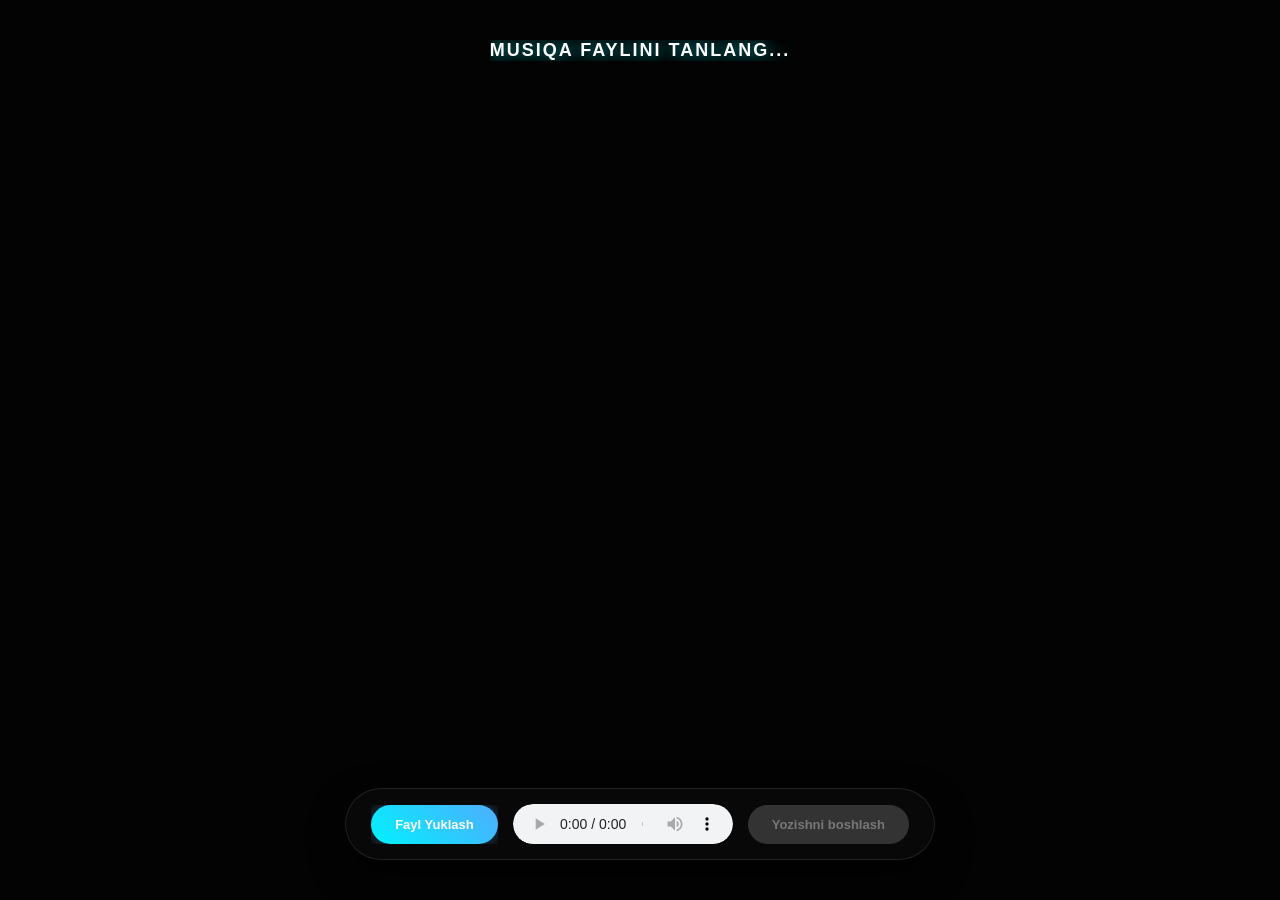
==== home.html @ 54383227 "Add files via upload" ====
<!DOCTYPE html>
<html lang="uz">
<head>
    <meta charset="UTF-8">
    <meta name="viewport" content="width=device-width, initial-scale=1.0">
    <title>Avee Player Pro - Recorder Edition</title>
    <link rel="stylesheet" href="home.css">
</head>
<body>

    <div id="track-name">Musiqa faylini tanlang...</div>

    <canvas id="canvas"></canvas>

    <div class="controls-container">
        <div class="file-input-wrapper">
            <button class="btn">Fayl Yuklash</button>
            <input type="file" id="file-input" accept="audio/*">
        </div>
        
        <audio id="audio" controls></audio>

        <button id="record-btn" class="btn rec-btn" disabled>Yozishni boshlash</button>
    </div>

    <script src="home.js"></script>
</body>
</html>
---- home.css ----
* {
    box-sizing: border-box;
    margin: 0;
    padding: 0;
}

body {
    background-color: #030303;
    font-family: 'Segoe UI', Arial, sans-serif;
    overflow: hidden;
    height: 100vh;
    display: flex;
    flex-direction: column;
    justify-content: space-between;
    align-items: center;
    color: #fff;
}

#canvas {
    position: absolute;
    top: 0;
    left: 0;
    width: 100%;
    height: 100%;
    z-index: 1;
}

.controls-container {
    position: relative;
    z-index: 2;
    background: rgba(10, 10, 10, 0.85);
    backdrop-filter: blur(15px);
    border: 1px solid rgba(255, 255, 255, 0.1);
    padding: 15px 25px;
    border-radius: 50px;
    margin-bottom: 40px;
    display: flex;
    align-items: center;
    gap: 15px;
    box-shadow: 0 15px 35px rgba(0,0,0,0.7);
    max-width: 95%;
    flex-wrap: wrap;
    justify-content: center;
}

.btn {
    background: linear-gradient(45deg, #00f2fe, #4facfe);
    border: none;
    color: white;
    padding: 12px 24px;
    border-radius: 25px;
    font-size: 13px;
    font-weight: bold;
    cursor: pointer;
    transition: all 0.3s ease;
    box-shadow: 0 0 15px rgba(79, 172, 254, 0.4);
    white-space: nowrap;
}

.btn:hover:not(:disabled) {
    transform: translateY(-2px);
    box-shadow: 0 0 25px rgba(79, 172, 254, 0.8);
}

.btn:disabled {
    background: #333;
    box-shadow: none;
    cursor: not-allowed;
    color: #777;
}

.rec-btn {
    background: linear-gradient(45deg, #ff416c, #ff4b2b);
    box-shadow: 0 0 15px rgba(255, 75, 43, 0.4);
}

.rec-btn:hover:not(:disabled) {
    box-shadow: 0 0 25px rgba(255, 75, 43, 0.8);
}

.recording-active {
    animation: pulse-red 1.5s infinite;
}

@keyframes pulse-red {
    0% { transform: scale(1); }
    50% { transform: scale(1.05); box-shadow: 0 0 30px rgba(255, 75, 43, 1); }
    100% { transform: scale(1); }
}

.file-input-wrapper {
    position: relative;
    overflow: hidden;
    display: inline-block;
}

.file-input-wrapper input[type=file] {
    font-size: 100px;
    position: absolute;
    left: 0;
    top: 0;
    opacity: 0;
    cursor: pointer;
}

audio {
    outline: none;
    border-radius: 30px;
    height: 40px;
    width: 220px;
    background: #111;
}

#track-name {
    position: relative;
    z-index: 2;
    margin-top: 40px;
    font-size: 18px;
    font-weight: bold;
    letter-spacing: 2px;
    text-transform: uppercase;
    text-shadow: 0 0 15px rgba(0, 242, 254, 0.8);
    max-width: 80%;
    text-align: center;
    white-space: nowrap;
    overflow: hidden;
    text-overflow: ellipsis;
}
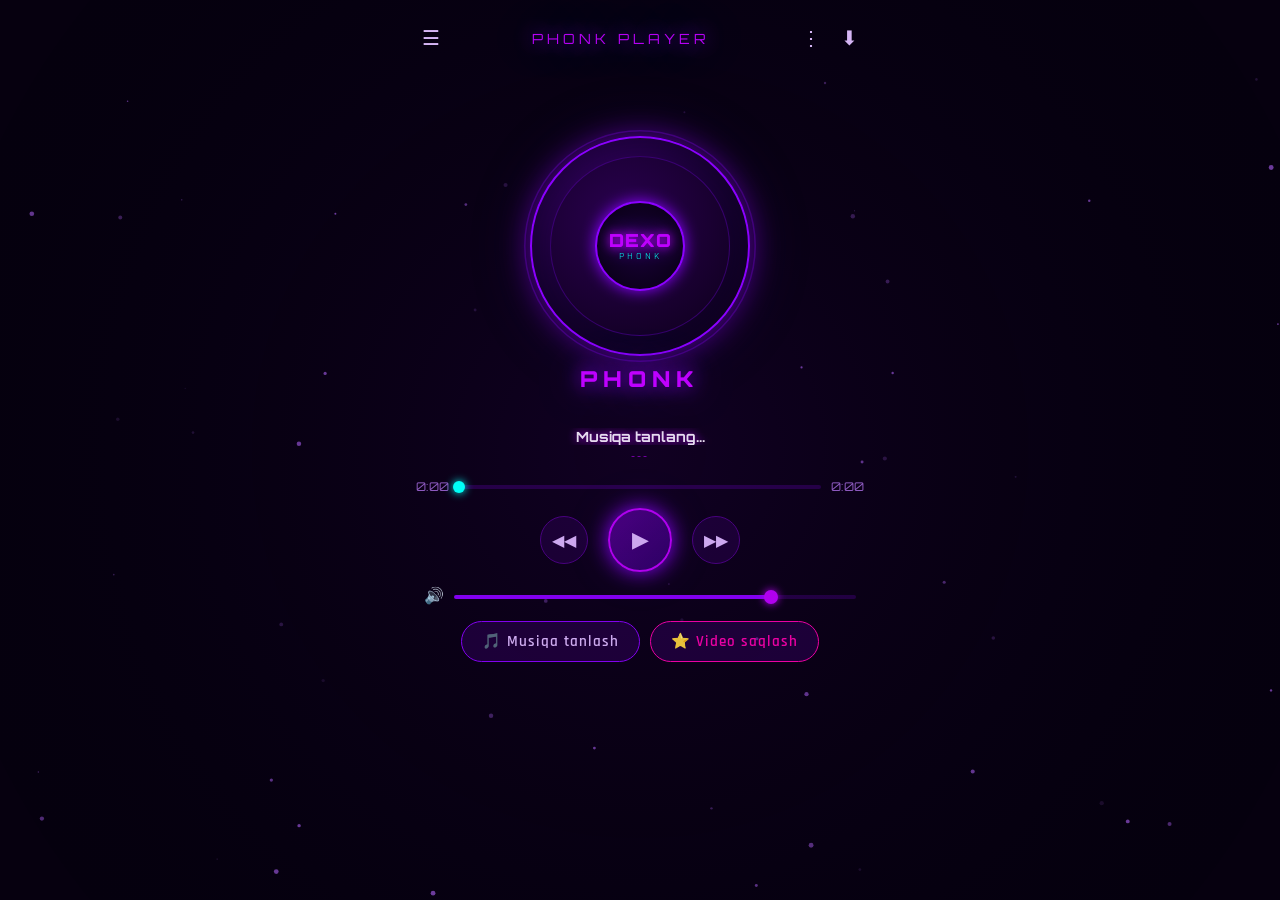
==== commit 654cdaed: "Add files via upload" ====
--- a/home.html
+++ b/home.html
@@ -1,28 +1,100 @@
 <!DOCTYPE html>
 <html lang="uz">
 <head>
-    <meta charset="UTF-8">
-    <meta name="viewport" content="width=device-width, initial-scale=1.0">
-    <title>Avee Player Pro - Recorder Edition</title>
-    <link rel="stylesheet" href="home.css">
+<meta charset="UTF-8">
+<meta name="viewport" content="width=device-width, initial-scale=1.0">
+<title>DEXO PHONK Player</title>
+<link rel="stylesheet" href="home.css">
 </head>
 <body>
+<div class="app">
 
-    <div id="track-name">Musiqa faylini tanlang...</div>
+  <!-- Background particles -->
+  <canvas id="bgCanvas"></canvas>
 
-    <canvas id="canvas"></canvas>
+  <!-- Main UI -->
+  <div class="container">
 
-    <div class="controls-container">
-        <div class="file-input-wrapper">
-            <button class="btn">Fayl Yuklash</button>
-            <input type="file" id="file-input" accept="audio/*">
-        </div>
-        
-        <audio id="audio" controls></audio>
-
-        <button id="record-btn" class="btn rec-btn" disabled>Yozishni boshlash</button>
+    <!-- Header -->
+    <div class="header">
+      <button class="icon-btn" id="menuBtn">&#9776;</button>
+      <span class="app-title">PHONK PLAYER</span>
+      <div class="header-right">
+        <button class="icon-btn" id="gridBtn">&#8942;</button>
+        <button class="icon-btn" id="saveVideoBtn" title="Videoni saqlash">&#11015;</button>
+      </div>
     </div>
 
-    <script src="home.js"></script>
+    <!-- Visualizer circle -->
+    <div class="visualizer-wrap">
+      <canvas id="vizCanvas"></canvas>
+      <div class="disc-ring">
+        <div class="disc" id="disc">
+          <div class="disc-inner">
+            <div class="disc-logo">
+              <span class="logo-text">DEXO</span>
+              <span class="logo-sub">PHONK</span>
+            </div>
+          </div>
+        </div>
+      </div>
+      <div class="phonk-label">PHONK</div>
+    </div>
+
+    <!-- Song info -->
+    <div class="song-info">
+      <div class="song-title" id="songTitle">Musiqa tanlang...</div>
+      <div class="song-artist" id="songArtist">---</div>
+    </div>
+
+    <!-- Progress bar -->
+    <div class="progress-wrap">
+      <span id="currentTime">0:00</span>
+      <div class="progress-bar" id="progressBar">
+        <div class="progress-fill" id="progressFill"></div>
+        <div class="progress-thumb" id="progressThumb"></div>
+      </div>
+      <span id="duration">0:00</span>
+    </div>
+
+    <!-- Controls -->
+    <div class="controls">
+      <button class="ctrl-btn" id="prevBtn">&#9664;&#9664;</button>
+      <button class="ctrl-btn play-btn" id="playBtn">&#9654;</button>
+      <button class="ctrl-btn" id="nextBtn">&#9654;&#9654;</button>
+    </div>
+
+    <!-- Volume -->
+    <div class="volume-wrap">
+      <span>&#128266;</span>
+      <input type="range" id="volumeSlider" min="0" max="1" step="0.01" value="0.8">
+    </div>
+
+    <!-- File select -->
+    <div class="file-section">
+      <label class="file-btn" for="fileInput">
+        &#127925; Musiqa tanlash
+        <input type="file" id="fileInput" accept="audio/*" multiple hidden>
+      </label>
+      <button class="file-btn record-btn" id="recordBtn">&#11088; Video saqlash</button>
+    </div>
+
+    <!-- Playlist -->
+    <div class="playlist" id="playlist"></div>
+
+  </div>
+
+  <!-- Recording indicator -->
+  <div class="rec-indicator" id="recIndicator">
+    <span class="rec-dot"></span> REC
+  </div>
+
+  <!-- Status toast -->
+  <div class="toast" id="toast"></div>
+
+</div>
+
+<audio id="audio"></audio>
+<script src="home.js"></script>
 </body>
 </html>
--- a/home.css
+++ b/home.css
@@ -1,128 +1,473 @@
-* {
-    box-sizing: border-box;
-    margin: 0;
-    padding: 0;
-}
+@import url('https://fonts.googleapis.com/css2?family=Orbitron:wght@400;700;900&family=Rajdhani:wght@300;400;600&display=swap');
+
+*, *::before, *::after { box-sizing: border-box; margin: 0; padding: 0; }
+
+:root {
+  --purple: #8b00ff;
+  --purple-light: #bf00ff;
+  --purple-dark: #4a0080;
+  --cyan: #00fff7;
+  --pink: #ff00aa;
+  --bg: #06000f;
+  --surface: rgba(120,0,200,0.08);
+  --text: #e0c0ff;
+  --glow: 0 0 20px #8b00ff, 0 0 40px #4a0080;
+}
+
+html, body { height: 100%; }
 
 body {
-    background-color: #030303;
-    font-family: 'Segoe UI', Arial, sans-serif;
-    overflow: hidden;
-    height: 100vh;
-    display: flex;
-    flex-direction: column;
-    justify-content: space-between;
-    align-items: center;
-    color: #fff;
-}
-
-#canvas {
-    position: absolute;
-    top: 0;
-    left: 0;
-    width: 100%;
-    height: 100%;
-    z-index: 1;
-}
-
-.controls-container {
-    position: relative;
-    z-index: 2;
-    background: rgba(10, 10, 10, 0.85);
-    backdrop-filter: blur(15px);
-    border: 1px solid rgba(255, 255, 255, 0.1);
-    padding: 15px 25px;
-    border-radius: 50px;
-    margin-bottom: 40px;
-    display: flex;
-    align-items: center;
-    gap: 15px;
-    box-shadow: 0 15px 35px rgba(0,0,0,0.7);
-    max-width: 95%;
-    flex-wrap: wrap;
-    justify-content: center;
-}
-
-.btn {
-    background: linear-gradient(45deg, #00f2fe, #4facfe);
-    border: none;
-    color: white;
-    padding: 12px 24px;
-    border-radius: 25px;
-    font-size: 13px;
-    font-weight: bold;
-    cursor: pointer;
-    transition: all 0.3s ease;
-    box-shadow: 0 0 15px rgba(79, 172, 254, 0.4);
-    white-space: nowrap;
-}
-
-.btn:hover:not(:disabled) {
-    transform: translateY(-2px);
-    box-shadow: 0 0 25px rgba(79, 172, 254, 0.8);
-}
-
-.btn:disabled {
-    background: #333;
-    box-shadow: none;
-    cursor: not-allowed;
-    color: #777;
-}
-
-.rec-btn {
-    background: linear-gradient(45deg, #ff416c, #ff4b2b);
-    box-shadow: 0 0 15px rgba(255, 75, 43, 0.4);
-}
-
-.rec-btn:hover:not(:disabled) {
-    box-shadow: 0 0 25px rgba(255, 75, 43, 0.8);
-}
-
-.recording-active {
-    animation: pulse-red 1.5s infinite;
-}
-
-@keyframes pulse-red {
-    0% { transform: scale(1); }
-    50% { transform: scale(1.05); box-shadow: 0 0 30px rgba(255, 75, 43, 1); }
-    100% { transform: scale(1); }
-}
-
-.file-input-wrapper {
-    position: relative;
-    overflow: hidden;
-    display: inline-block;
-}
-
-.file-input-wrapper input[type=file] {
-    font-size: 100px;
-    position: absolute;
-    left: 0;
-    top: 0;
-    opacity: 0;
-    cursor: pointer;
-}
-
-audio {
-    outline: none;
-    border-radius: 30px;
-    height: 40px;
-    width: 220px;
-    background: #111;
-}
-
-#track-name {
-    position: relative;
-    z-index: 2;
-    margin-top: 40px;
-    font-size: 18px;
-    font-weight: bold;
-    letter-spacing: 2px;
-    text-transform: uppercase;
-    text-shadow: 0 0 15px rgba(0, 242, 254, 0.8);
-    max-width: 80%;
-    text-align: center;
-    white-space: nowrap;
-    overflow: hidden;
-    text-overflow: ellipsis;
-}
+  background: var(--bg);
+  color: var(--text);
+  font-family: 'Rajdhani', sans-serif;
+  overflow-x: hidden;
+  min-height: 100vh;
+}
+
+/* Background canvas */
+#bgCanvas {
+  position: fixed;
+  top: 0; left: 0;
+  width: 100%; height: 100%;
+  z-index: 0;
+  pointer-events: none;
+}
+
+.app {
+  position: relative;
+  z-index: 1;
+  min-height: 100vh;
+}
+
+.container {
+  max-width: 480px;
+  margin: 0 auto;
+  padding: 12px 16px 24px;
+  display: flex;
+  flex-direction: column;
+  align-items: center;
+  gap: 14px;
+}
+
+/* Header */
+.header {
+  width: 100%;
+  display: flex;
+  align-items: center;
+  justify-content: space-between;
+  padding: 8px 0;
+}
+
+.header-right { display: flex; gap: 8px; }
+
+.app-title {
+  font-family: 'Orbitron', monospace;
+  font-size: 14px;
+  letter-spacing: 4px;
+  color: var(--purple-light);
+  text-shadow: var(--glow);
+}
+
+.icon-btn {
+  background: none;
+  border: none;
+  color: var(--text);
+  font-size: 20px;
+  cursor: pointer;
+  padding: 6px;
+  border-radius: 6px;
+  transition: color 0.2s, text-shadow 0.2s;
+}
+.icon-btn:hover { color: var(--cyan); text-shadow: 0 0 10px var(--cyan); }
+
+/* Visualizer area */
+.visualizer-wrap {
+  position: relative;
+  width: 320px;
+  height: 320px;
+  display: flex;
+  align-items: center;
+  justify-content: center;
+  margin: 8px 0;
+}
+
+#vizCanvas {
+  position: absolute;
+  top: 0; left: 0;
+  width: 100%; height: 100%;
+}
+
+.disc-ring {
+  position: relative;
+  z-index: 2;
+  width: 220px;
+  height: 220px;
+  border-radius: 50%;
+  background: radial-gradient(circle at 40% 35%, #3a006b 0%, #12002a 60%, #06000f 100%);
+  border: 2px solid var(--purple);
+  box-shadow: 0 0 30px #8b00ff88, 0 0 60px #4a008044, inset 0 0 30px #1a003355;
+  display: flex;
+  align-items: center;
+  justify-content: center;
+}
+
+.disc {
+  width: 180px;
+  height: 180px;
+  border-radius: 50%;
+  background: radial-gradient(circle at 40% 35%, #2a0050 0%, #0d001a 100%);
+  border: 1.5px solid #6600cc66;
+  position: relative;
+  animation: none;
+  transition: animation 0.3s;
+}
+
+.disc.spinning {
+  animation: spin 4s linear infinite;
+}
+
+@keyframes spin { from { transform: rotate(0deg); } to { transform: rotate(360deg); } }
+
+.disc-inner {
+  position: absolute;
+  top: 50%; left: 50%;
+  transform: translate(-50%, -50%);
+  width: 90px;
+  height: 90px;
+  border-radius: 50%;
+  background: radial-gradient(circle, #1a003a 0%, #06000f 100%);
+  border: 2px solid var(--purple);
+  box-shadow: 0 0 15px var(--purple);
+  display: flex;
+  align-items: center;
+  justify-content: center;
+}
+
+.disc-logo {
+  text-align: center;
+  line-height: 1;
+}
+
+.logo-text {
+  display: block;
+  font-family: 'Orbitron', monospace;
+  font-size: 18px;
+  font-weight: 900;
+  color: var(--purple-light);
+  text-shadow: 0 0 10px var(--purple-light), 0 0 20px var(--purple);
+  letter-spacing: 1px;
+}
+
+.logo-sub {
+  display: block;
+  font-family: 'Rajdhani', sans-serif;
+  font-size: 10px;
+  color: var(--cyan);
+  letter-spacing: 3px;
+  margin-top: 2px;
+}
+
+/* Triangle accent (neon) */
+.disc-ring::before, .disc-ring::after {
+  content: '';
+  position: absolute;
+  z-index: 3;
+}
+
+.phonk-label {
+  position: absolute;
+  bottom: 14px;
+  left: 50%;
+  transform: translateX(-50%);
+  font-family: 'Orbitron', monospace;
+  font-size: 22px;
+  font-weight: 900;
+  color: var(--purple-light);
+  text-shadow: 0 0 20px var(--purple), 0 0 40px var(--purple-dark);
+  letter-spacing: 6px;
+  z-index: 3;
+  pointer-events: none;
+}
+
+/* Song info */
+.song-info {
+  text-align: center;
+  width: 100%;
+}
+
+.song-title {
+  font-family: 'Orbitron', monospace;
+  font-size: 14px;
+  font-weight: 700;
+  color: #ffffff;
+  text-shadow: 0 0 10px var(--purple-light);
+  white-space: nowrap;
+  overflow: hidden;
+  text-overflow: ellipsis;
+  max-width: 340px;
+  margin: 0 auto;
+}
+
+.song-artist {
+  font-size: 13px;
+  color: var(--purple-light);
+  margin-top: 4px;
+  letter-spacing: 2px;
+}
+
+/* Progress bar */
+.progress-wrap {
+  width: 100%;
+  display: flex;
+  align-items: center;
+  gap: 10px;
+  font-size: 12px;
+  color: #9966cc;
+  font-family: 'Orbitron', monospace;
+}
+
+.progress-bar {
+  flex: 1;
+  height: 4px;
+  background: rgba(139,0,255,0.2);
+  border-radius: 2px;
+  cursor: pointer;
+  position: relative;
+}
+
+.progress-fill {
+  height: 100%;
+  width: 0%;
+  background: linear-gradient(90deg, var(--purple), var(--cyan));
+  border-radius: 2px;
+  box-shadow: 0 0 8px var(--cyan);
+  transition: width 0.1s;
+}
+
+.progress-thumb {
+  position: absolute;
+  top: 50%;
+  left: 0%;
+  transform: translate(-50%, -50%);
+  width: 12px;
+  height: 12px;
+  background: var(--cyan);
+  border-radius: 50%;
+  box-shadow: 0 0 8px var(--cyan);
+  transition: left 0.1s;
+}
+
+/* Controls */
+.controls {
+  display: flex;
+  align-items: center;
+  gap: 20px;
+}
+
+.ctrl-btn {
+  background: rgba(139,0,255,0.12);
+  border: 1.5px solid var(--purple-dark);
+  color: var(--text);
+  width: 48px;
+  height: 48px;
+  border-radius: 50%;
+  font-size: 16px;
+  cursor: pointer;
+  transition: all 0.2s;
+  display: flex; align-items: center; justify-content: center;
+}
+
+.ctrl-btn:hover {
+  border-color: var(--purple-light);
+  color: var(--purple-light);
+  box-shadow: 0 0 15px var(--purple);
+}
+
+.play-btn {
+  width: 64px;
+  height: 64px;
+  font-size: 22px;
+  background: linear-gradient(135deg, var(--purple-dark), #2a0060);
+  border: 2px solid var(--purple-light);
+  box-shadow: 0 0 20px var(--purple), 0 0 40px #4a008055;
+}
+
+.play-btn:hover {
+  background: linear-gradient(135deg, var(--purple), #5500aa);
+  box-shadow: 0 0 30px var(--purple-light);
+}
+
+/* Volume */
+.volume-wrap {
+  width: 100%;
+  display: flex;
+  align-items: center;
+  gap: 10px;
+  padding: 0 8px;
+}
+
+#volumeSlider {
+  flex: 1;
+  -webkit-appearance: none;
+  appearance: none;
+  height: 4px;
+  background: linear-gradient(90deg, var(--purple) 80%, rgba(139,0,255,0.2) 80%);
+  border-radius: 2px;
+  cursor: pointer;
+  outline: none;
+}
+
+#volumeSlider::-webkit-slider-thumb {
+  -webkit-appearance: none;
+  width: 14px; height: 14px;
+  background: var(--purple-light);
+  border-radius: 50%;
+  box-shadow: 0 0 8px var(--purple-light);
+}
+
+/* File section */
+.file-section {
+  display: flex;
+  gap: 10px;
+  flex-wrap: wrap;
+  justify-content: center;
+  width: 100%;
+}
+
+.file-btn {
+  display: flex;
+  align-items: center;
+  gap: 8px;
+  padding: 10px 20px;
+  background: rgba(139,0,255,0.15);
+  border: 1.5px solid var(--purple);
+  border-radius: 30px;
+  color: var(--text);
+  font-family: 'Rajdhani', sans-serif;
+  font-size: 15px;
+  font-weight: 600;
+  letter-spacing: 1px;
+  cursor: pointer;
+  transition: all 0.2s;
+  text-align: center;
+}
+
+.file-btn:hover {
+  background: rgba(139,0,255,0.3);
+  box-shadow: 0 0 15px var(--purple);
+  color: white;
+}
+
+.record-btn {
+  border-color: var(--pink);
+  color: var(--pink);
+}
+.record-btn:hover {
+  box-shadow: 0 0 15px var(--pink);
+  background: rgba(255,0,170,0.15);
+}
+.record-btn.recording {
+  animation: pulsePink 1s infinite;
+  background: rgba(255,0,170,0.25);
+}
+@keyframes pulsePink {
+  0%, 100% { box-shadow: 0 0 10px var(--pink); }
+  50% { box-shadow: 0 0 30px var(--pink), 0 0 50px var(--pink); }
+}
+
+/* Playlist */
+.playlist {
+  width: 100%;
+  max-height: 200px;
+  overflow-y: auto;
+  display: flex;
+  flex-direction: column;
+  gap: 4px;
+  padding-right: 4px;
+}
+
+.playlist::-webkit-scrollbar { width: 4px; }
+.playlist::-webkit-scrollbar-track { background: transparent; }
+.playlist::-webkit-scrollbar-thumb { background: var(--purple-dark); border-radius: 2px; }
+
+.playlist-item {
+  display: flex;
+  align-items: center;
+  gap: 10px;
+  padding: 8px 12px;
+  background: rgba(139,0,255,0.07);
+  border: 1px solid rgba(139,0,255,0.15);
+  border-radius: 8px;
+  cursor: pointer;
+  transition: all 0.2s;
+  font-size: 13px;
+}
+
+.playlist-item:hover {
+  background: rgba(139,0,255,0.2);
+  border-color: var(--purple);
+}
+
+.playlist-item.active {
+  background: rgba(139,0,255,0.25);
+  border-color: var(--cyan);
+  box-shadow: 0 0 10px rgba(0,255,247,0.2);
+}
+
+.pl-num { color: #6633aa; font-size: 11px; min-width: 20px; }
+.pl-title { flex: 1; white-space: nowrap; overflow: hidden; text-overflow: ellipsis; }
+.pl-duration { color: #6633aa; font-size: 11px; }
+
+/* Recording indicator */
+.rec-indicator {
+  position: fixed;
+  top: 20px; right: 20px;
+  background: rgba(255,0,0,0.15);
+  border: 1.5px solid red;
+  border-radius: 20px;
+  padding: 4px 12px;
+  font-family: 'Orbitron', monospace;
+  font-size: 11px;
+  color: red;
+  display: none;
+  align-items: center;
+  gap: 6px;
+  z-index: 100;
+}
+
+.rec-indicator.show { display: flex; }
+
+.rec-dot {
+  width: 8px; height: 8px;
+  background: red;
+  border-radius: 50%;
+  animation: blink 1s infinite;
+}
+
+@keyframes blink { 0%, 100% { opacity: 1; } 50% { opacity: 0; } }
+
+/* Toast */
+.toast {
+  position: fixed;
+  bottom: 30px; left: 50%;
+  transform: translateX(-50%) translateY(100px);
+  background: rgba(139,0,255,0.9);
+  color: white;
+  padding: 10px 24px;
+  border-radius: 20px;
+  font-family: 'Rajdhani', sans-serif;
+  font-size: 14px;
+  font-weight: 600;
+  letter-spacing: 1px;
+  transition: transform 0.3s;
+  z-index: 200;
+  white-space: nowrap;
+  box-shadow: 0 0 20px var(--purple);
+}
+
+.toast.show { transform: translateX(-50%) translateY(0); }
+
+/* Neon triangle decorations on disc-ring */
+.disc-ring {
+  overflow: visible;
+}
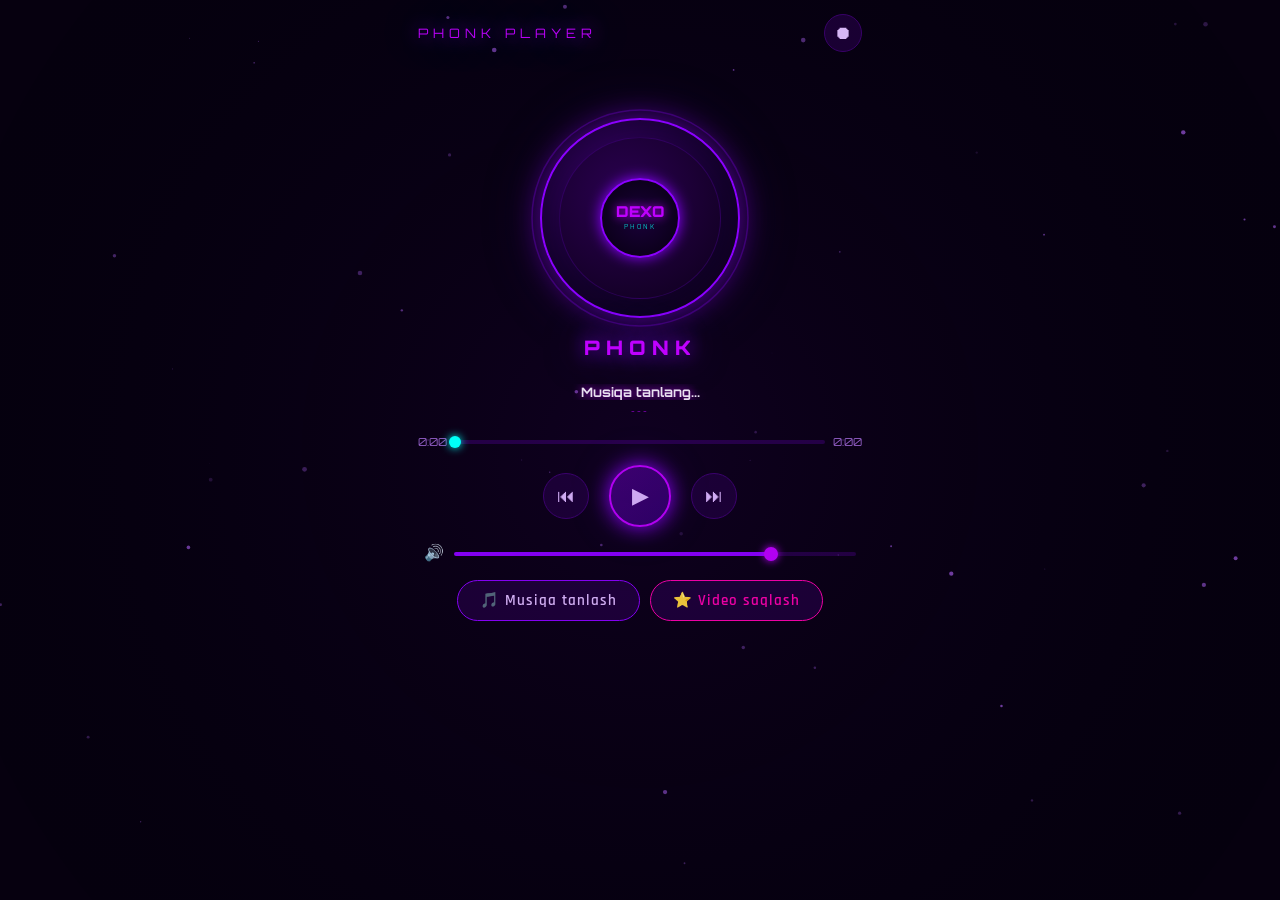
==== commit 5680d8ef: "Add files via upload" ====
--- a/home.html
+++ b/home.html
@@ -9,32 +9,24 @@
 <body>
 <div class="app">
 
-  <!-- Background particles -->
   <canvas id="bgCanvas"></canvas>
 
-  <!-- Main UI -->
   <div class="container">
 
     <!-- Header -->
     <div class="header">
-      <button class="icon-btn" id="menuBtn">&#9776;</button>
       <span class="app-title">PHONK PLAYER</span>
-      <div class="header-right">
-        <button class="icon-btn" id="gridBtn">&#8942;</button>
-        <button class="icon-btn" id="saveVideoBtn" title="Videoni saqlash">&#11015;</button>
-      </div>
+      <button class="rec-icon-btn" id="saveVideoBtn" title="Video yozish">⏺</button>
     </div>
 
-    <!-- Visualizer circle -->
+    <!-- Visualizer -->
     <div class="visualizer-wrap">
       <canvas id="vizCanvas"></canvas>
       <div class="disc-ring">
         <div class="disc" id="disc">
           <div class="disc-inner">
-            <div class="disc-logo">
-              <span class="logo-text">DEXO</span>
-              <span class="logo-sub">PHONK</span>
-            </div>
+            <span class="logo-text">DEXO</span>
+            <span class="logo-sub">PHONK</span>
           </div>
         </div>
       </div>
@@ -47,7 +39,7 @@
       <div class="song-artist" id="songArtist">---</div>
     </div>
 
-    <!-- Progress bar -->
+    <!-- Progress -->
     <div class="progress-wrap">
       <span id="currentTime">0:00</span>
       <div class="progress-bar" id="progressBar">
@@ -59,41 +51,39 @@
 
     <!-- Controls -->
     <div class="controls">
-      <button class="ctrl-btn" id="prevBtn">&#9664;&#9664;</button>
-      <button class="ctrl-btn play-btn" id="playBtn">&#9654;</button>
-      <button class="ctrl-btn" id="nextBtn">&#9654;&#9654;</button>
+      <button class="ctrl-btn" id="prevBtn">⏮</button>
+      <button class="ctrl-btn play-btn" id="playBtn">▶</button>
+      <button class="ctrl-btn" id="nextBtn">⏭</button>
     </div>
 
     <!-- Volume -->
     <div class="volume-wrap">
-      <span>&#128266;</span>
+      <span>🔊</span>
       <input type="range" id="volumeSlider" min="0" max="1" step="0.01" value="0.8">
     </div>
 
-    <!-- File select -->
+    <!-- Buttons -->
     <div class="file-section">
       <label class="file-btn" for="fileInput">
-        &#127925; Musiqa tanlash
-        <input type="file" id="fileInput" accept="audio/*" multiple hidden>
+        🎵 Musiqa tanlash
+        <input type="file" id="fileInput" accept="audio/*" hidden>
       </label>
-      <button class="file-btn record-btn" id="recordBtn">&#11088; Video saqlash</button>
+      <button class="file-btn record-btn" id="recordBtn">⭐ Video saqlash</button>
     </div>
 
-    <!-- Playlist -->
-    <div class="playlist" id="playlist"></div>
+    <div class="loaded-info" id="loadedInfo"></div>
 
   </div>
 
-  <!-- Recording indicator -->
+  <!-- REC badge -->
   <div class="rec-indicator" id="recIndicator">
-    <span class="rec-dot"></span> REC
+    <span class="rec-dot"></span><span id="recTime">REC 0:00</span>
   </div>
 
-  <!-- Status toast -->
   <div class="toast" id="toast"></div>
-
 </div>
 
+<!-- crossOrigin YO'Q — local fayl uchun kerak emas -->
 <audio id="audio"></audio>
 <script src="home.js"></script>
 </body>
--- a/home.css
+++ b/home.css
@@ -5,26 +5,22 @@
 :root {
   --purple: #8b00ff;
   --purple-light: #bf00ff;
-  --purple-dark: #4a0080;
+  --purple-dark: #3a006b;
   --cyan: #00fff7;
   --pink: #ff00aa;
   --bg: #06000f;
-  --surface: rgba(120,0,200,0.08);
   --text: #e0c0ff;
-  --glow: 0 0 20px #8b00ff, 0 0 40px #4a0080;
-}
-
-html, body { height: 100%; }
+}
+
+html, body { height: 100%; background: var(--bg); }
 
 body {
-  background: var(--bg);
   color: var(--text);
   font-family: 'Rajdhani', sans-serif;
   overflow-x: hidden;
   min-height: 100vh;
 }
 
-/* Background canvas */
 #bgCanvas {
   position: fixed;
   top: 0; left: 0;
@@ -33,20 +29,16 @@
   pointer-events: none;
 }
 
-.app {
-  position: relative;
-  z-index: 1;
-  min-height: 100vh;
-}
+.app { position: relative; z-index: 1; min-height: 100vh; }
 
 .container {
   max-width: 480px;
   margin: 0 auto;
-  padding: 12px 16px 24px;
+  padding: 14px 18px 30px;
   display: flex;
   flex-direction: column;
   align-items: center;
-  gap: 14px;
+  gap: 16px;
 }
 
 /* Header */
@@ -55,40 +47,36 @@
   display: flex;
   align-items: center;
   justify-content: space-between;
-  padding: 8px 0;
-}
-
-.header-right { display: flex; gap: 8px; }
+}
 
 .app-title {
   font-family: 'Orbitron', monospace;
-  font-size: 14px;
-  letter-spacing: 4px;
+  font-size: 13px;
+  letter-spacing: 5px;
   color: var(--purple-light);
-  text-shadow: var(--glow);
-}
-
-.icon-btn {
-  background: none;
-  border: none;
+  text-shadow: 0 0 20px #8b00ff, 0 0 40px #4a0080;
+}
+
+.rec-icon-btn {
+  background: rgba(139,0,255,0.15);
+  border: 1.5px solid var(--purple-dark);
   color: var(--text);
-  font-size: 20px;
+  font-size: 18px;
+  width: 38px; height: 38px;
+  border-radius: 50%;
   cursor: pointer;
-  padding: 6px;
-  border-radius: 6px;
-  transition: color 0.2s, text-shadow 0.2s;
-}
-.icon-btn:hover { color: var(--cyan); text-shadow: 0 0 10px var(--cyan); }
-
-/* Visualizer area */
+  display: flex; align-items: center; justify-content: center;
+  transition: all 0.2s;
+}
+.rec-icon-btn:hover { border-color: var(--purple-light); box-shadow: 0 0 12px var(--purple); }
+.rec-icon-btn.active { border-color: red; color: red; animation: pulseRec 1s infinite; }
+@keyframes pulseRec { 0%,100%{box-shadow:0 0 8px red} 50%{box-shadow:0 0 24px red} }
+
+/* Visualizer */
 .visualizer-wrap {
   position: relative;
-  width: 320px;
-  height: 320px;
-  display: flex;
-  align-items: center;
-  justify-content: center;
-  margin: 8px 0;
+  width: 300px; height: 300px;
+  display: flex; align-items: center; justify-content: center;
 }
 
 #vizCanvas {
@@ -98,376 +86,198 @@
 }
 
 .disc-ring {
-  position: relative;
-  z-index: 2;
-  width: 220px;
-  height: 220px;
+  position: relative; z-index: 2;
+  width: 200px; height: 200px;
   border-radius: 50%;
   background: radial-gradient(circle at 40% 35%, #3a006b 0%, #12002a 60%, #06000f 100%);
   border: 2px solid var(--purple);
   box-shadow: 0 0 30px #8b00ff88, 0 0 60px #4a008044, inset 0 0 30px #1a003355;
-  display: flex;
-  align-items: center;
-  justify-content: center;
+  display: flex; align-items: center; justify-content: center;
 }
 
 .disc {
-  width: 180px;
-  height: 180px;
+  width: 162px; height: 162px;
   border-radius: 50%;
   background: radial-gradient(circle at 40% 35%, #2a0050 0%, #0d001a 100%);
-  border: 1.5px solid #6600cc66;
-  position: relative;
-  animation: none;
-  transition: animation 0.3s;
-}
-
-.disc.spinning {
-  animation: spin 4s linear infinite;
-}
-
-@keyframes spin { from { transform: rotate(0deg); } to { transform: rotate(360deg); } }
+  border: 1.5px solid #6600cc44;
+  display: flex; align-items: center; justify-content: center;
+  flex-direction: column;
+}
+.disc.spinning { animation: spin 4s linear infinite; }
+@keyframes spin { to { transform: rotate(360deg); } }
 
 .disc-inner {
-  position: absolute;
-  top: 50%; left: 50%;
-  transform: translate(-50%, -50%);
-  width: 90px;
-  height: 90px;
-  border-radius: 50%;
-  background: radial-gradient(circle, #1a003a 0%, #06000f 100%);
+  width: 80px; height: 80px;
+  border-radius: 50%;
+  background: radial-gradient(circle, #1a003a, #06000f);
   border: 2px solid var(--purple);
-  box-shadow: 0 0 15px var(--purple);
-  display: flex;
-  align-items: center;
-  justify-content: center;
-}
-
-.disc-logo {
+  box-shadow: 0 0 14px var(--purple);
+  display: flex; align-items: center; justify-content: center;
+  flex-direction: column;
   text-align: center;
+}
+
+.logo-text {
+  font-family: 'Orbitron', monospace;
+  font-size: 15px; font-weight: 900;
+  color: var(--purple-light);
+  text-shadow: 0 0 10px var(--purple-light);
   line-height: 1;
 }
-
-.logo-text {
-  display: block;
-  font-family: 'Orbitron', monospace;
-  font-size: 18px;
-  font-weight: 900;
-  color: var(--purple-light);
-  text-shadow: 0 0 10px var(--purple-light), 0 0 20px var(--purple);
-  letter-spacing: 1px;
-}
-
 .logo-sub {
-  display: block;
-  font-family: 'Rajdhani', sans-serif;
-  font-size: 10px;
-  color: var(--cyan);
-  letter-spacing: 3px;
-  margin-top: 2px;
-}
-
-/* Triangle accent (neon) */
-.disc-ring::before, .disc-ring::after {
-  content: '';
-  position: absolute;
-  z-index: 3;
+  font-size: 8px; color: var(--cyan);
+  letter-spacing: 2px; margin-top: 3px;
 }
 
 .phonk-label {
-  position: absolute;
-  bottom: 14px;
-  left: 50%;
+  position: absolute; bottom: 8px; left: 50%;
   transform: translateX(-50%);
   font-family: 'Orbitron', monospace;
-  font-size: 22px;
-  font-weight: 900;
+  font-size: 20px; font-weight: 900;
   color: var(--purple-light);
   text-shadow: 0 0 20px var(--purple), 0 0 40px var(--purple-dark);
-  letter-spacing: 6px;
-  z-index: 3;
+  letter-spacing: 6px; z-index: 3; pointer-events: none;
+}
+
+/* Song info */
+.song-info { text-align: center; width: 100%; }
+
+.song-title {
+  font-family: 'Orbitron', monospace;
+  font-size: 13px; font-weight: 700; color: #fff;
+  text-shadow: 0 0 10px var(--purple-light);
+  white-space: nowrap; overflow: hidden; text-overflow: ellipsis;
+  max-width: 340px; margin: 0 auto;
+}
+.song-artist {
+  font-size: 12px; color: var(--purple-light);
+  margin-top: 4px; letter-spacing: 2px;
+}
+
+/* Progress */
+.progress-wrap {
+  width: 100%; display: flex; align-items: center; gap: 8px;
+  font-size: 11px; color: #9966cc; font-family: 'Orbitron', monospace;
+}
+.progress-bar {
+  flex: 1; height: 4px;
+  background: rgba(139,0,255,0.2);
+  border-radius: 2px; cursor: pointer; position: relative;
+}
+.progress-fill {
+  height: 100%; width: 0%;
+  background: linear-gradient(90deg, var(--purple), var(--cyan));
+  border-radius: 2px; box-shadow: 0 0 6px var(--cyan);
   pointer-events: none;
 }
-
-/* Song info */
-.song-info {
-  text-align: center;
-  width: 100%;
-}
-
-.song-title {
-  font-family: 'Orbitron', monospace;
-  font-size: 14px;
-  font-weight: 700;
-  color: #ffffff;
-  text-shadow: 0 0 10px var(--purple-light);
-  white-space: nowrap;
-  overflow: hidden;
-  text-overflow: ellipsis;
-  max-width: 340px;
-  margin: 0 auto;
-}
-
-.song-artist {
-  font-size: 13px;
-  color: var(--purple-light);
-  margin-top: 4px;
-  letter-spacing: 2px;
-}
-
-/* Progress bar */
-.progress-wrap {
-  width: 100%;
-  display: flex;
-  align-items: center;
-  gap: 10px;
-  font-size: 12px;
-  color: #9966cc;
-  font-family: 'Orbitron', monospace;
-}
-
-.progress-bar {
-  flex: 1;
-  height: 4px;
-  background: rgba(139,0,255,0.2);
-  border-radius: 2px;
-  cursor: pointer;
-  position: relative;
-}
-
-.progress-fill {
-  height: 100%;
-  width: 0%;
-  background: linear-gradient(90deg, var(--purple), var(--cyan));
-  border-radius: 2px;
-  box-shadow: 0 0 8px var(--cyan);
-  transition: width 0.1s;
-}
-
 .progress-thumb {
-  position: absolute;
-  top: 50%;
-  left: 0%;
-  transform: translate(-50%, -50%);
-  width: 12px;
-  height: 12px;
-  background: var(--cyan);
-  border-radius: 50%;
-  box-shadow: 0 0 8px var(--cyan);
-  transition: left 0.1s;
+  position: absolute; top: 50%; left: 0%;
+  transform: translate(-50%,-50%);
+  width: 12px; height: 12px;
+  background: var(--cyan); border-radius: 50%;
+  box-shadow: 0 0 8px var(--cyan); pointer-events: none;
 }
 
 /* Controls */
-.controls {
-  display: flex;
-  align-items: center;
-  gap: 20px;
-}
+.controls { display: flex; align-items: center; gap: 20px; }
 
 .ctrl-btn {
   background: rgba(139,0,255,0.12);
   border: 1.5px solid var(--purple-dark);
   color: var(--text);
-  width: 48px;
-  height: 48px;
-  border-radius: 50%;
-  font-size: 16px;
+  width: 46px; height: 46px;
+  border-radius: 50%; font-size: 18px;
   cursor: pointer;
+  display: flex; align-items: center; justify-content: center;
   transition: all 0.2s;
-  display: flex; align-items: center; justify-content: center;
-}
-
-.ctrl-btn:hover {
-  border-color: var(--purple-light);
-  color: var(--purple-light);
-  box-shadow: 0 0 15px var(--purple);
-}
+}
+.ctrl-btn:hover { border-color: var(--purple-light); box-shadow: 0 0 14px var(--purple); color: #fff; }
+.ctrl-btn:active { transform: scale(0.93); }
 
 .play-btn {
-  width: 64px;
-  height: 64px;
-  font-size: 22px;
+  width: 62px; height: 62px; font-size: 22px;
   background: linear-gradient(135deg, var(--purple-dark), #2a0060);
   border: 2px solid var(--purple-light);
   box-shadow: 0 0 20px var(--purple), 0 0 40px #4a008055;
 }
-
-.play-btn:hover {
-  background: linear-gradient(135deg, var(--purple), #5500aa);
-  box-shadow: 0 0 30px var(--purple-light);
-}
+.play-btn:hover { box-shadow: 0 0 30px var(--purple-light); }
 
 /* Volume */
 .volume-wrap {
-  width: 100%;
-  display: flex;
-  align-items: center;
-  gap: 10px;
-  padding: 0 8px;
-}
-
+  width: 100%; display: flex; align-items: center; gap: 10px; padding: 0 6px;
+}
 #volumeSlider {
-  flex: 1;
-  -webkit-appearance: none;
-  appearance: none;
-  height: 4px;
+  flex: 1; -webkit-appearance: none; height: 4px;
   background: linear-gradient(90deg, var(--purple) 80%, rgba(139,0,255,0.2) 80%);
-  border-radius: 2px;
-  cursor: pointer;
-  outline: none;
-}
-
+  border-radius: 2px; cursor: pointer; outline: none;
+}
 #volumeSlider::-webkit-slider-thumb {
   -webkit-appearance: none;
   width: 14px; height: 14px;
-  background: var(--purple-light);
-  border-radius: 50%;
+  background: var(--purple-light); border-radius: 50%;
   box-shadow: 0 0 8px var(--purple-light);
 }
 
 /* File section */
 .file-section {
-  display: flex;
-  gap: 10px;
-  flex-wrap: wrap;
-  justify-content: center;
-  width: 100%;
-}
-
+  display: flex; gap: 10px; flex-wrap: wrap;
+  justify-content: center; width: 100%;
+}
 .file-btn {
-  display: flex;
-  align-items: center;
-  gap: 8px;
-  padding: 10px 20px;
-  background: rgba(139,0,255,0.15);
+  display: flex; align-items: center; gap: 8px;
+  padding: 10px 22px;
+  background: rgba(139,0,255,0.14);
   border: 1.5px solid var(--purple);
-  border-radius: 30px;
-  color: var(--text);
+  border-radius: 30px; color: var(--text);
   font-family: 'Rajdhani', sans-serif;
-  font-size: 15px;
-  font-weight: 600;
-  letter-spacing: 1px;
-  cursor: pointer;
-  transition: all 0.2s;
-  text-align: center;
-}
-
-.file-btn:hover {
-  background: rgba(139,0,255,0.3);
-  box-shadow: 0 0 15px var(--purple);
-  color: white;
-}
-
-.record-btn {
-  border-color: var(--pink);
-  color: var(--pink);
-}
-.record-btn:hover {
-  box-shadow: 0 0 15px var(--pink);
-  background: rgba(255,0,170,0.15);
-}
+  font-size: 15px; font-weight: 600; letter-spacing: 1px;
+  cursor: pointer; transition: all 0.2s;
+}
+.file-btn:hover { background: rgba(139,0,255,0.28); box-shadow: 0 0 14px var(--purple); color: #fff; }
+.file-btn:active { transform: scale(0.96); }
+
+.record-btn { border-color: var(--pink); color: var(--pink); }
+.record-btn:hover { box-shadow: 0 0 14px var(--pink); background: rgba(255,0,170,0.14); }
 .record-btn.recording {
   animation: pulsePink 1s infinite;
-  background: rgba(255,0,170,0.25);
+  background: rgba(255,0,170,0.22); color: #fff;
 }
 @keyframes pulsePink {
-  0%, 100% { box-shadow: 0 0 10px var(--pink); }
-  50% { box-shadow: 0 0 30px var(--pink), 0 0 50px var(--pink); }
-}
-
-/* Playlist */
-.playlist {
-  width: 100%;
-  max-height: 200px;
-  overflow-y: auto;
-  display: flex;
-  flex-direction: column;
-  gap: 4px;
-  padding-right: 4px;
-}
-
-.playlist::-webkit-scrollbar { width: 4px; }
-.playlist::-webkit-scrollbar-track { background: transparent; }
-.playlist::-webkit-scrollbar-thumb { background: var(--purple-dark); border-radius: 2px; }
-
-.playlist-item {
-  display: flex;
-  align-items: center;
-  gap: 10px;
-  padding: 8px 12px;
-  background: rgba(139,0,255,0.07);
-  border: 1px solid rgba(139,0,255,0.15);
-  border-radius: 8px;
-  cursor: pointer;
-  transition: all 0.2s;
-  font-size: 13px;
-}
-
-.playlist-item:hover {
-  background: rgba(139,0,255,0.2);
-  border-color: var(--purple);
-}
-
-.playlist-item.active {
-  background: rgba(139,0,255,0.25);
-  border-color: var(--cyan);
-  box-shadow: 0 0 10px rgba(0,255,247,0.2);
-}
-
-.pl-num { color: #6633aa; font-size: 11px; min-width: 20px; }
-.pl-title { flex: 1; white-space: nowrap; overflow: hidden; text-overflow: ellipsis; }
-.pl-duration { color: #6633aa; font-size: 11px; }
-
-/* Recording indicator */
+  0%,100%{box-shadow:0 0 8px var(--pink)}
+  50%{box-shadow:0 0 28px var(--pink),0 0 50px var(--pink)}
+}
+
+.loaded-info {
+  font-size: 12px; color: #7744aa;
+  text-align: center; letter-spacing: 1px; min-height: 16px;
+}
+
+/* REC indicator */
 .rec-indicator {
-  position: fixed;
-  top: 20px; right: 20px;
-  background: rgba(255,0,0,0.15);
-  border: 1.5px solid red;
-  border-radius: 20px;
-  padding: 4px 12px;
-  font-family: 'Orbitron', monospace;
-  font-size: 11px;
-  color: red;
-  display: none;
-  align-items: center;
-  gap: 6px;
-  z-index: 100;
-}
-
+  position: fixed; top: 16px; right: 16px;
+  background: rgba(160,0,0,0.2);
+  border: 1.5px solid red; border-radius: 20px;
+  padding: 5px 14px;
+  font-family: 'Orbitron', monospace; font-size: 11px; color: red;
+  display: none; align-items: center; gap: 7px; z-index: 100;
+}
 .rec-indicator.show { display: flex; }
-
 .rec-dot {
-  width: 8px; height: 8px;
-  background: red;
-  border-radius: 50%;
-  animation: blink 1s infinite;
-}
-
-@keyframes blink { 0%, 100% { opacity: 1; } 50% { opacity: 0; } }
+  width: 8px; height: 8px; background: red;
+  border-radius: 50%; animation: blink 1s infinite;
+}
+@keyframes blink { 0%,100%{opacity:1} 50%{opacity:0} }
 
 /* Toast */
 .toast {
-  position: fixed;
-  bottom: 30px; left: 50%;
+  position: fixed; bottom: 30px; left: 50%;
   transform: translateX(-50%) translateY(100px);
-  background: rgba(139,0,255,0.9);
-  color: white;
-  padding: 10px 24px;
-  border-radius: 20px;
-  font-family: 'Rajdhani', sans-serif;
-  font-size: 14px;
-  font-weight: 600;
-  letter-spacing: 1px;
-  transition: transform 0.3s;
-  z-index: 200;
-  white-space: nowrap;
-  box-shadow: 0 0 20px var(--purple);
-}
-
+  background: rgba(90,0,180,0.97);
+  color: #fff; padding: 10px 26px; border-radius: 24px;
+  font-family: 'Rajdhani', sans-serif; font-size: 14px;
+  font-weight: 600; letter-spacing: 1px;
+  transition: transform 0.3s; z-index: 200;
+  white-space: nowrap; box-shadow: 0 0 20px var(--purple);
+  pointer-events: none;
+}
 .toast.show { transform: translateX(-50%) translateY(0); }
-
-/* Neon triangle decorations on disc-ring */
-.disc-ring {
-  overflow: visible;
-}
